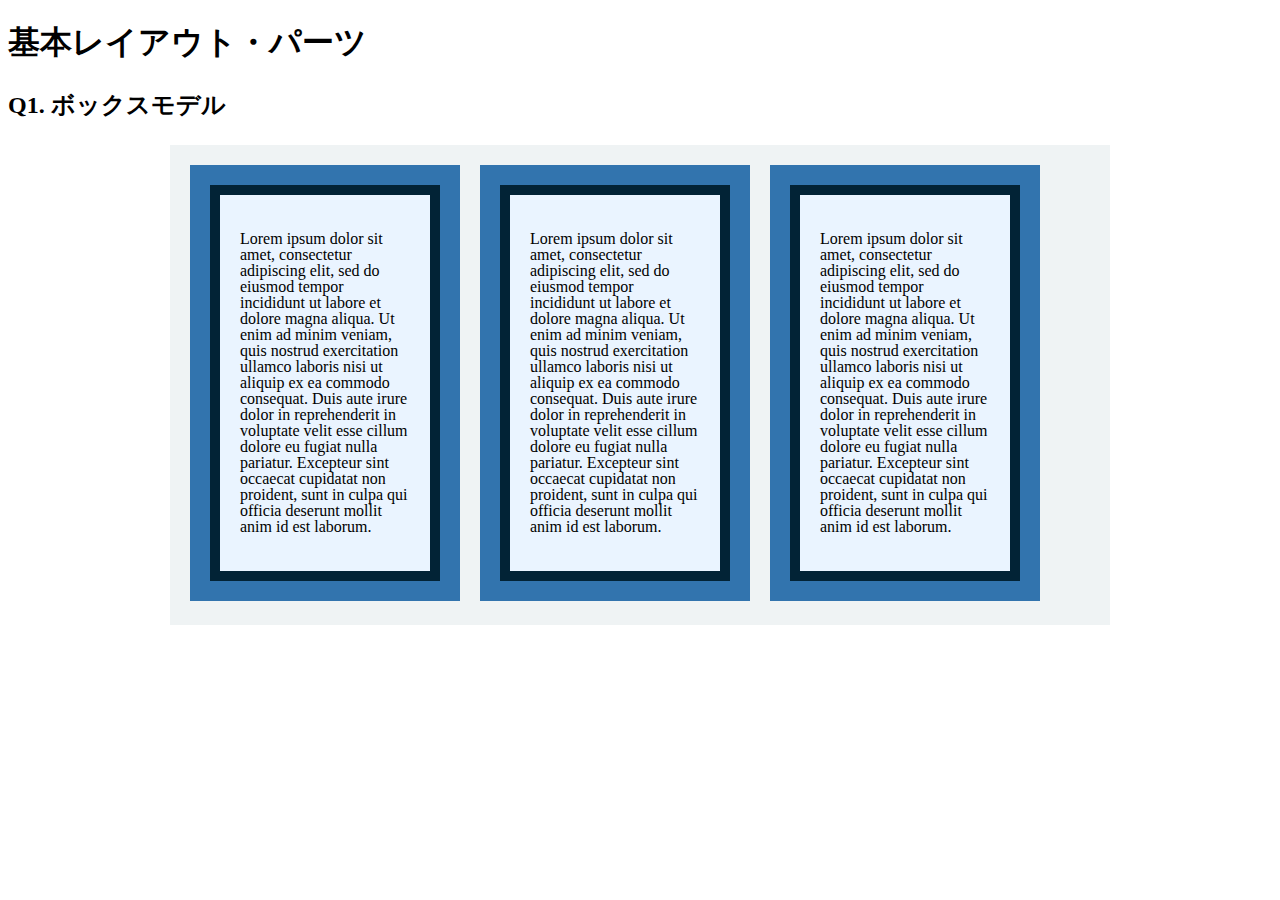
==== layout_parts/q1/index.html @ 96c92556 "レイアウトパーツのレビューお願いします。" ====
<!DOCTYPE html>
<html>
  <head>
    <meta charset="utf-8">
    <meta http-equiv="X-UA-Compatible" content="IE=edge">
    <meta name="viewport" content="width=device-width, initial-scale=1.0, maximum-scale=1.0, user-scalable=no">
    <meta name="format-detection" content="telephone=no">
    <title>基本レイアウト・パーツ</title>
    <link rel="stylesheet" href="http://gizumo-inc.github.io/sample/front-lesson/layout_parts_new/assets/css/reset.css">
    <link rel="stylesheet" href="http://gizumo-inc.github.io/sample/front-lesson/layout_parts_new/assets/css/base.css">
    <link rel="stylesheet" href="css/style.css">
  </head>
  <body>
    <div class="wrapper">
      <h1 class="title">基本レイアウト・パーツ</h1>
      <h2 class="headline">
        <p class="headline__text">Q1. ボックスモデル</p>
      </h2>
      <div class="box">
        <!--
             giztechのレイアウトパーツのページに書かれているボックスモデルについての説明は読みましたか。
             読んでない場合は先に読んでください。

             この問題はmarginとpaddingとborderをうまく使ってボックスを配置する問題です。
             レイアウトとしては、1つの大きなボックスの中に3つのボックスが横並びになっていて、
             さらにその3つのボックスの中にそれぞれ1つずつボックスが入っている形になっています。
             3つのボックスはfloatで横並びにしているので、clearfixでの解除も忘れないようにしてください。

             ■この問題で使う大事なプロパティ
             ・margin
             ・padding
             ・border
             ・float
        -->
        <!-- 回答はクラスq1の要素の中に書いてね -->
        <!-- すでについてるクラスにはstyleを指定しない。styleをつける場合は自分で新たにクラスをつけること -->


        <!-- ここ以下を参考にしてください。 -->
        <!-- 「すでについてるクラスにはstyleを指定しない」という指示があるので、q1というクラスにはスタイルを指定せずに、q1__contentというクラスを追加して、そこに自分が指定したいスタイルを指定します。また、子要素のq1__content__boxというクラスは3つありfloatでの横並びする予定なので、親要素であるここでclearfixを付けてあげることをお忘れなく。 -->
        <!--<div class="q1 q1__content clearfix">
          <!-- q1__content__boxというクラスは、背景が濃い青のボックスになります。このボックスが3つ横並びなので同じ階層に<div class="q1__content__box"></div>を3つ書きます。 -->
          
        <!-- ここ以上を参考にしてください。 -->
      </div>
    </div>

        <!-- 回答はクラスq1の要素の中に書いてね -->
        <div class="q1">

          <div class="q1-content">
            <div class="q1-content-box">
              <div class="q1-content-text">
                <p>Lorem ipsum dolor sit amet, consectetur adipiscing elit, sed do eiusmod tempor incididunt ut labore et dolore magna aliqua. Ut enim ad minim veniam, quis nostrud exercitation ullamco laboris nisi ut aliquip ex ea commodo consequat. Duis aute irure dolor in reprehenderit in voluptate velit esse cillum dolore eu fugiat nulla pariatur. Excepteur sint occaecat cupidatat non proident, sunt in culpa qui officia deserunt mollit anim id est laborum.</p>
              </div>
            </div>
            <div class="q1-content-box">
              <div class="q1-content-text">
                <p>Lorem ipsum dolor sit amet, consectetur adipiscing elit, sed do eiusmod tempor incididunt ut labore et dolore magna aliqua. Ut enim ad minim veniam, quis nostrud exercitation ullamco laboris nisi ut aliquip ex ea commodo consequat. Duis aute irure dolor in reprehenderit in voluptate velit esse cillum dolore eu fugiat nulla pariatur. Excepteur sint occaecat cupidatat non proident, sunt in culpa qui officia deserunt mollit anim id est laborum.</p>
              </div>
            </div>
            <div class="q1-content-box">
              <div class="q1-content-text">
                <p>Lorem ipsum dolor sit amet, consectetur adipiscing elit, sed do eiusmod tempor incididunt ut labore et dolore magna aliqua. Ut enim ad minim veniam, quis nostrud exercitation ullamco laboris nisi ut aliquip ex ea commodo consequat. Duis aute irure dolor in reprehenderit in voluptate velit esse cillum dolore eu fugiat nulla pariatur. Excepteur sint occaecat cupidatat non proident, sunt in culpa qui officia deserunt mollit anim id est laborum.</p>
              </div>
              </div>
            </div>
          </div>

      </div>
    </div>
  </body>
</html>
---- layout_parts/q1/css/style.css ----
@charset "UTF-8";

/* 回答はここに書いてね */
.clearfix:after {
   display: block;
   content: "";
   clear: both;
}

.q1-content {
  width: 900px;
  height: 440px;
  margin: 0 auto;
  padding: 20px;
  background-color: #eff3f4;
}

.q1-content-box {
  float: left;
  margin-left: 20px;
  padding: 20px;
  width: 230px;
  background-color: #3274ae;
}

.q1-content .q1-content-box:first-child {
  margin-left: 0;
}

.q1-content-text {
  padding: 20px;
  font-size: 16px;
  line-height: 16px;
  border: 10px solid #022336;
  background-color: #eaf4ff;
}

/* 回答はここに書いてね */
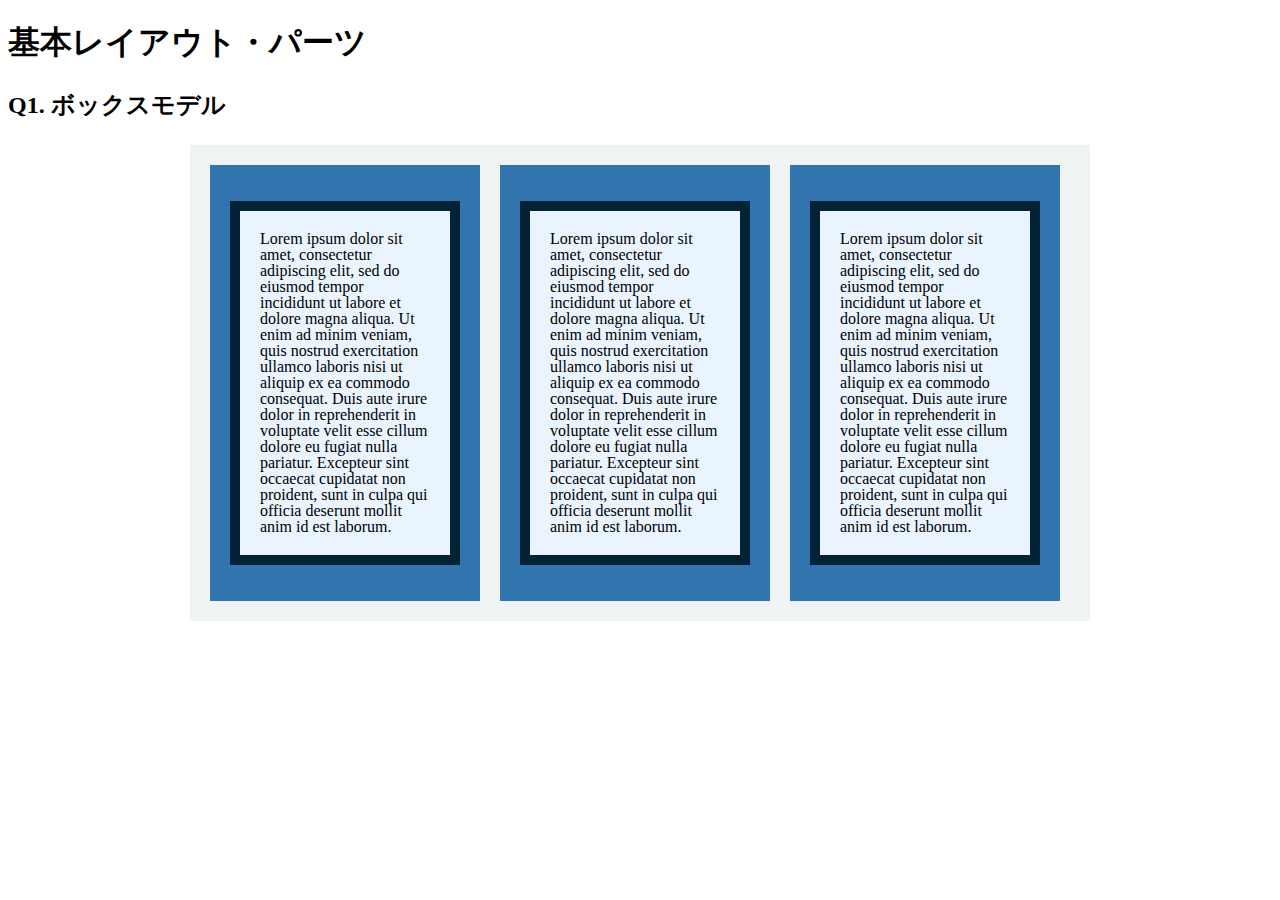
==== commit 70f6cf79: "再レビューお願いします。" ====
--- a/layout_parts/q1/index.html
+++ b/layout_parts/q1/index.html
@@ -40,34 +40,24 @@
         <!-- 「すでについてるクラスにはstyleを指定しない」という指示があるので、q1というクラスにはスタイルを指定せずに、q1__contentというクラスを追加して、そこに自分が指定したいスタイルを指定します。また、子要素のq1__content__boxというクラスは3つありfloatでの横並びする予定なので、親要素であるここでclearfixを付けてあげることをお忘れなく。 -->
         <!--<div class="q1 q1__content clearfix">
           <!-- q1__content__boxというクラスは、背景が濃い青のボックスになります。このボックスが3つ横並びなので同じ階層に<div class="q1__content__box"></div>を3つ書きます。 -->
-          
+
         <!-- ここ以上を参考にしてください。 -->
       </div>
     </div>
 
         <!-- 回答はクラスq1の要素の中に書いてね -->
         <div class="q1">
-
-          <div class="q1-content">
+          <div class="q1-content clearfix">
             <div class="q1-content-box">
-              <div class="q1-content-text">
-                <p>Lorem ipsum dolor sit amet, consectetur adipiscing elit, sed do eiusmod tempor incididunt ut labore et dolore magna aliqua. Ut enim ad minim veniam, quis nostrud exercitation ullamco laboris nisi ut aliquip ex ea commodo consequat. Duis aute irure dolor in reprehenderit in voluptate velit esse cillum dolore eu fugiat nulla pariatur. Excepteur sint occaecat cupidatat non proident, sunt in culpa qui officia deserunt mollit anim id est laborum.</p>
-              </div>
+              <p class="q1-content-text">Lorem ipsum dolor sit amet, consectetur adipiscing elit, sed do eiusmod tempor incididunt ut labore et dolore magna aliqua. Ut enim ad minim veniam, quis nostrud exercitation ullamco laboris nisi ut aliquip ex ea commodo consequat. Duis aute irure dolor in reprehenderit in voluptate velit esse cillum dolore eu fugiat nulla pariatur. Excepteur sint occaecat cupidatat non proident, sunt in culpa qui officia deserunt mollit anim id est laborum.</p>
             </div>
             <div class="q1-content-box">
-              <div class="q1-content-text">
-                <p>Lorem ipsum dolor sit amet, consectetur adipiscing elit, sed do eiusmod tempor incididunt ut labore et dolore magna aliqua. Ut enim ad minim veniam, quis nostrud exercitation ullamco laboris nisi ut aliquip ex ea commodo consequat. Duis aute irure dolor in reprehenderit in voluptate velit esse cillum dolore eu fugiat nulla pariatur. Excepteur sint occaecat cupidatat non proident, sunt in culpa qui officia deserunt mollit anim id est laborum.</p>
-              </div>
+              <p class="q1-content-text">Lorem ipsum dolor sit amet, consectetur adipiscing elit, sed do eiusmod tempor incididunt ut labore et dolore magna aliqua. Ut enim ad minim veniam, quis nostrud exercitation ullamco laboris nisi ut aliquip ex ea commodo consequat. Duis aute irure dolor in reprehenderit in voluptate velit esse cillum dolore eu fugiat nulla pariatur. Excepteur sint occaecat cupidatat non proident, sunt in culpa qui officia deserunt mollit anim id est laborum.</p>
             </div>
             <div class="q1-content-box">
-              <div class="q1-content-text">
-                <p>Lorem ipsum dolor sit amet, consectetur adipiscing elit, sed do eiusmod tempor incididunt ut labore et dolore magna aliqua. Ut enim ad minim veniam, quis nostrud exercitation ullamco laboris nisi ut aliquip ex ea commodo consequat. Duis aute irure dolor in reprehenderit in voluptate velit esse cillum dolore eu fugiat nulla pariatur. Excepteur sint occaecat cupidatat non proident, sunt in culpa qui officia deserunt mollit anim id est laborum.</p>
-              </div>
-              </div>
+              <p class="q1-content-text">Lorem ipsum dolor sit amet, consectetur adipiscing elit, sed do eiusmod tempor incididunt ut labore et dolore magna aliqua. Ut enim ad minim veniam, quis nostrud exercitation ullamco laboris nisi ut aliquip ex ea commodo consequat. Duis aute irure dolor in reprehenderit in voluptate velit esse cillum dolore eu fugiat nulla pariatur. Excepteur sint occaecat cupidatat non proident, sunt in culpa qui officia deserunt mollit anim id est laborum.</p>
+            </div>
             </div>
           </div>
-
-      </div>
-    </div>
   </body>
 </html>
--- a/layout_parts/q1/css/style.css
+++ b/layout_parts/q1/css/style.css
@@ -9,10 +9,10 @@
 
 .q1-content {
   width: 900px;
-  height: 440px;
   margin: 0 auto;
   padding: 20px;
   background-color: #eff3f4;
+  box-sizing: border-box;
 }
 
 .q1-content-box {
